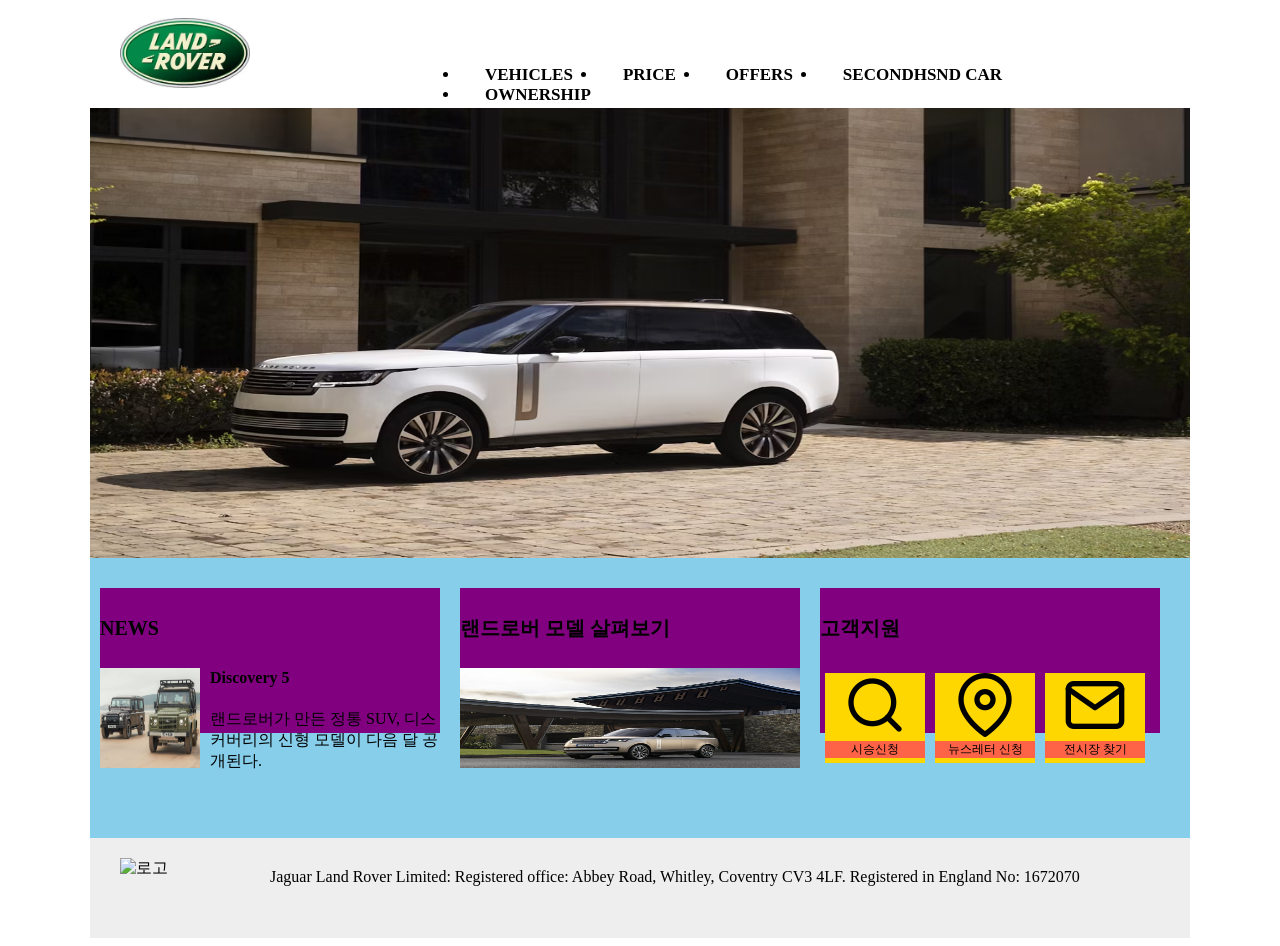
==== index.html @ 573abccf "Add files via upload" ====
<!DOCTYPE html>
<html>
  <head>
    <title>Page Title</title>
<link href="css/style.css" rel="stylesheet">
<link href="css/reset/css" rel=?stylesheet">
    
  </head>
  <body>

    <header>
      <div id="logo">
        <img src="./img/logo.jpg" alt="랜드로버로고"> 
      </div>


      <nav>
        <ul>
          <li><a href="#">VEHICLES</a></li>
          <li><a href="#">PRICE</a></li>
          <li><a href="#">OFFERS</a></li>
          <li><a href="#">SECONDHSND CAR</a></li>
          <li><a href="#">OWNERSHIP</a></li>
        </ul>
      </nav>

    </header>

    <div id="slider">
      <img src="./img/slider.avif" alt="랜드로버차">
    </div>

    <section>


      <article>
        <h3>NEWS</h3>
        <img src="./img/1.jpg" alt="">
        <h4>Discovery 5</h4>
        <p>랜드로버가 만든 정통 SUV, 디스커버리의 신형 모델이 다음 달 공개된다.
        </p>
      </article>



      <article>
        <h3>랜드로버 모델 살펴보기</h3>
        <img src="./img/2.jpg" alt="" class="img2">

      </article>



      <article>
        <h3>고객지원</h3>
        <div class="iconbox">
          <img src="./img/3.webp" alt="">
          <span>시승신청</span>
        </div>

        <div class="iconbox">
          <img src="./img/4.webp" alt="">
          <span>뉴스레터 신청</span>
        </div>

        <div class="iconbox">
          <img src="./img/5.webp" alt="">
          <span>전시장 찾기</span>
        </div>
      </article>


    </section>




    <footer>
      <img src="https://encrypted-tbn0.gstatic.com/images?q=tbn:ANd9GcQDxm4b3OknkP6iRrcgBnzBGha7xTxg5557mQ&s" alt="로고">
      <p>Jaguar Land Rover Limited: Registered office: Abbey Road, Whitley, Coventry CV3 4LF. Registered in England No: 1672070
      </p>
    </footer>
  </body>
</html>
---- css/style.css ----
@charset "utf-8";
header {width:1100px; height:100px;  margin:0 auto;}
      #logo {width:130px; height:70px; float:left; margin:10px 0 0 30px;}
      #logo > img {width:100%; height:100%;}

      nav {width:740px; height:30px; float:right; margin:40px 30px 0 0px;}
      nav > ul  {font-size:17px;}
      nav > ul > li {float:left;}
      nav > ul > li > a {text-decoration:none; color:#000; margin:0 25px; font-weight:bold;}
      nav > ul > li > a:hover {color:green;} 

      #slider {width:1100px; height:450px;  margin:0 auto;}
      #slider > img {width:100%; height:100%;}


      section {width:1100px; height:280px; background-color:skyblue; margin:0 auto;}
      article {width:340px; height:145px; float:left; margin:30px 10px; background-color:purple;}
      article > h3 {font-size:20px; line-height:40px;}
      article > img {float:left; width:100px; height:100px; margin:0 10px 0 0px;}
      .img2 {float:left; width:100%; height:100px;}

      .iconbox {width:100px; height:90px; background-color:gold; float:left; margin:5px; text-align:center;}
      .iconbox > span {display:block; width:100%; text-align:center; font-size:12px; background-color:tomato;}

      footer {width:1100px; height:100px; background-color:#eee; margin:0 auto;}
      footer > img {width:130px; height:70px; float:left; margin:20px 0 0 30px;}
      footer > p {width:900px; float:right; margin:30px 20px 0 0px;}
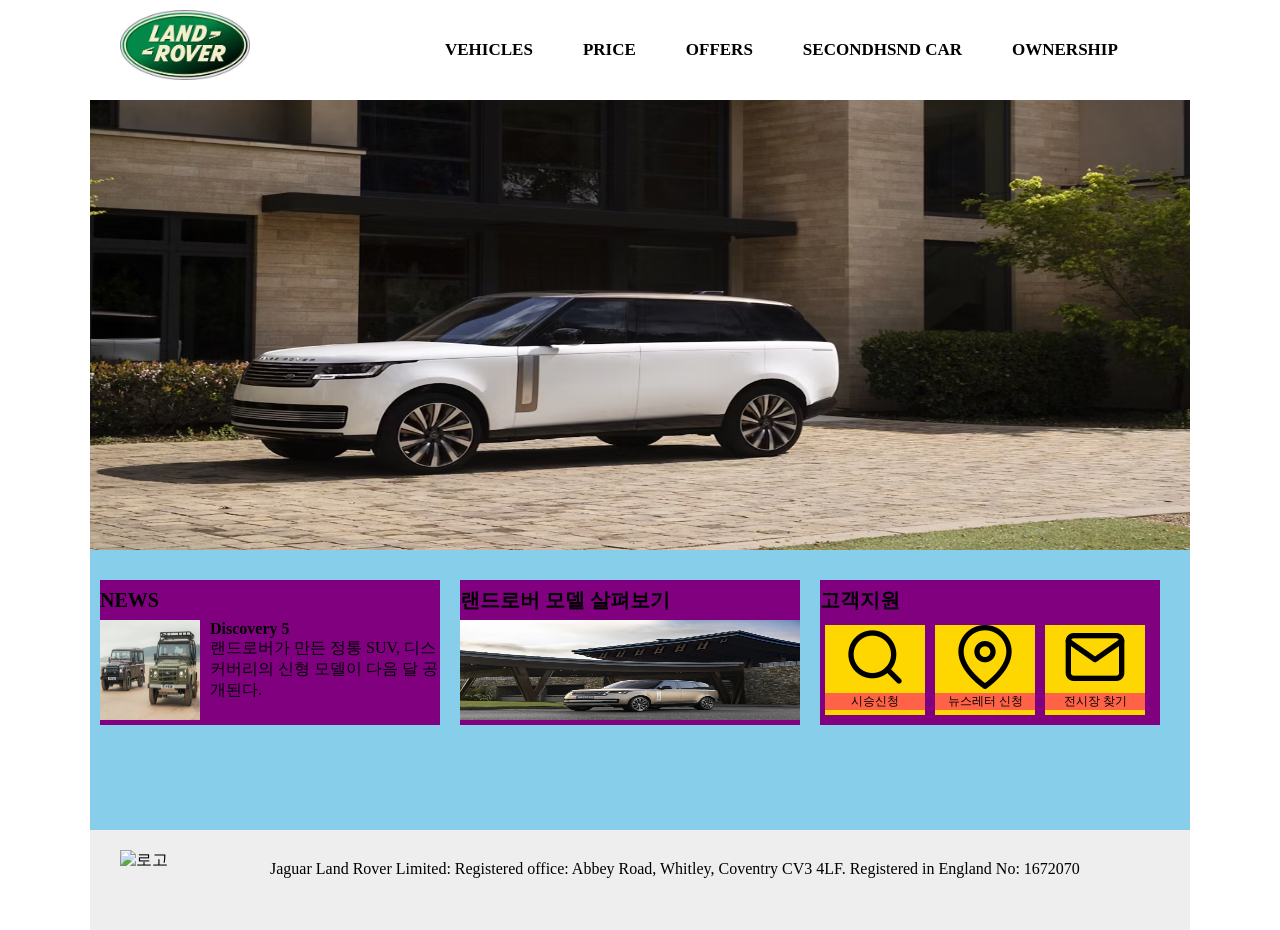
==== commit 27f094b5: "Update index.html" ====
--- a/index.html
+++ b/index.html
@@ -3,7 +3,7 @@
   <head>
     <title>Page Title</title>
 <link href="css/style.css" rel="stylesheet">
-<link href="css/reset/css" rel=?stylesheet">
+<link href="css/reset.css" rel="stylesheet">
     
   </head>
   <body>
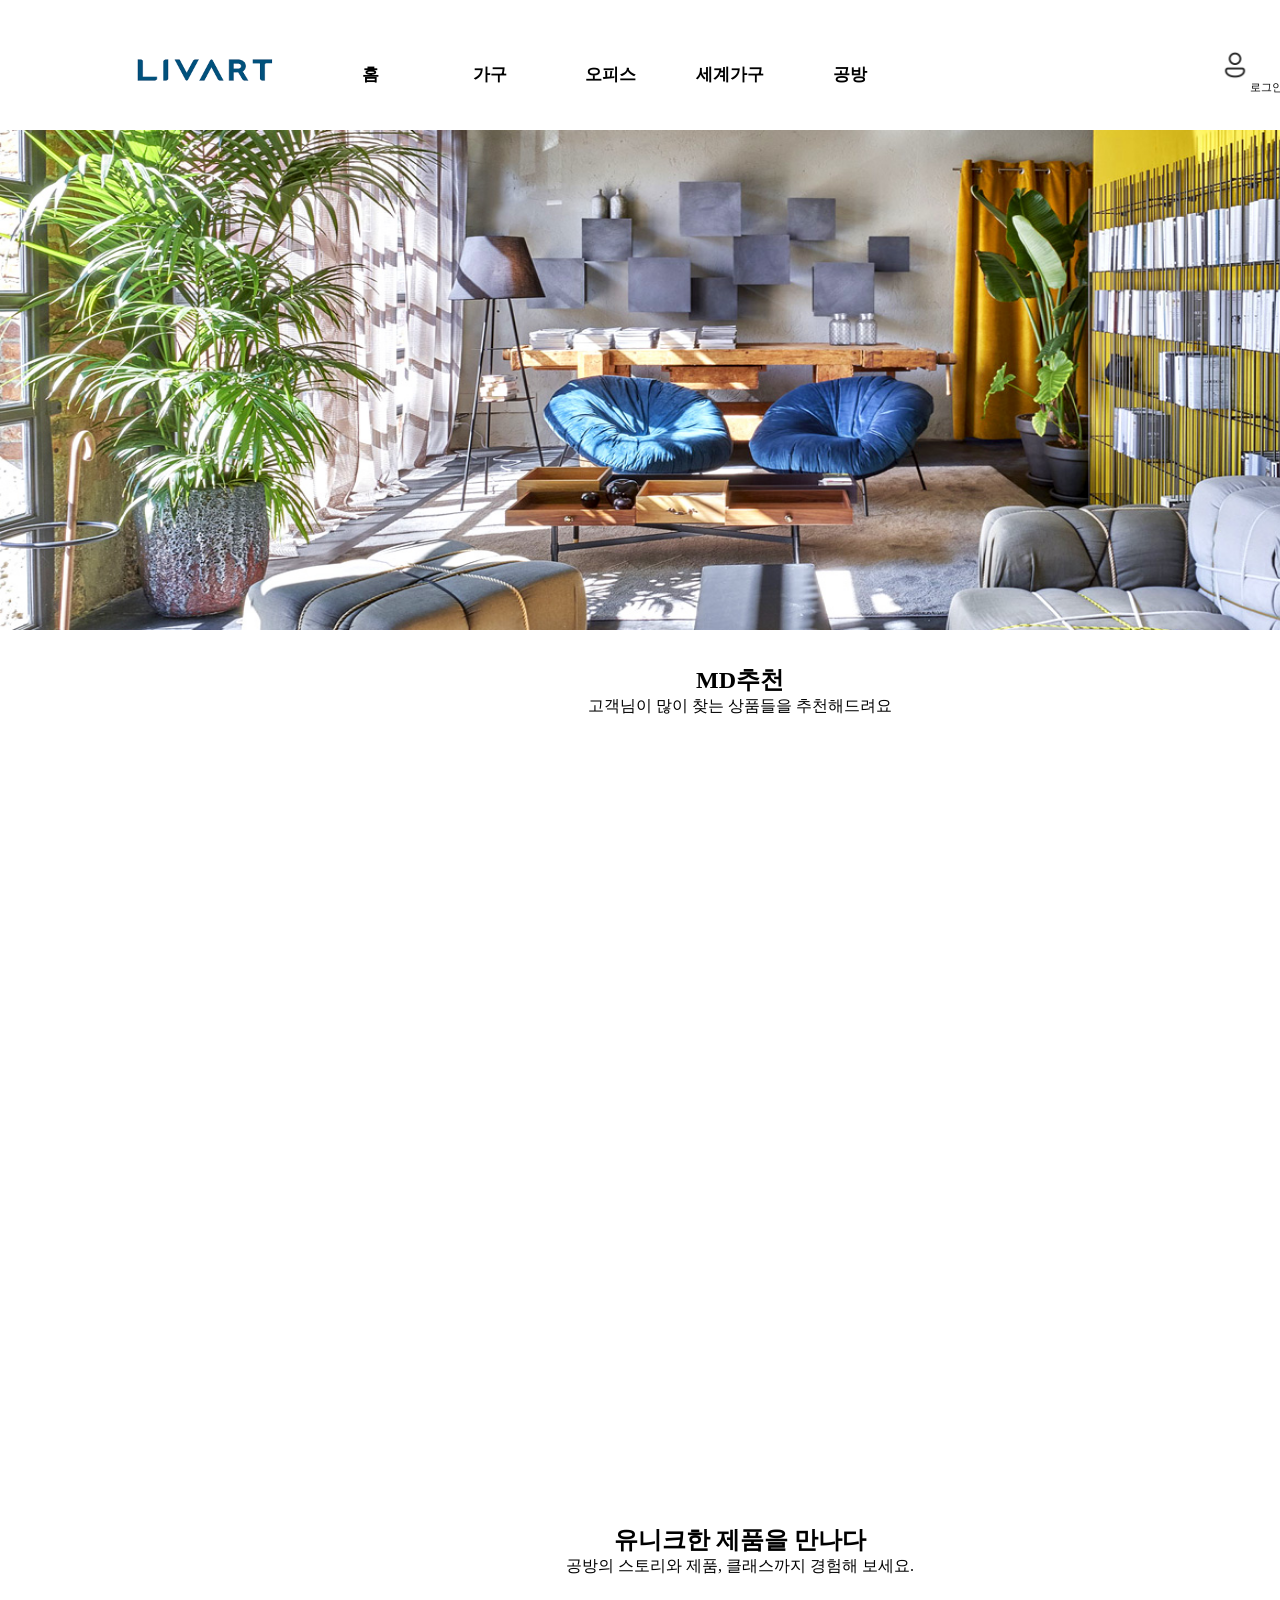
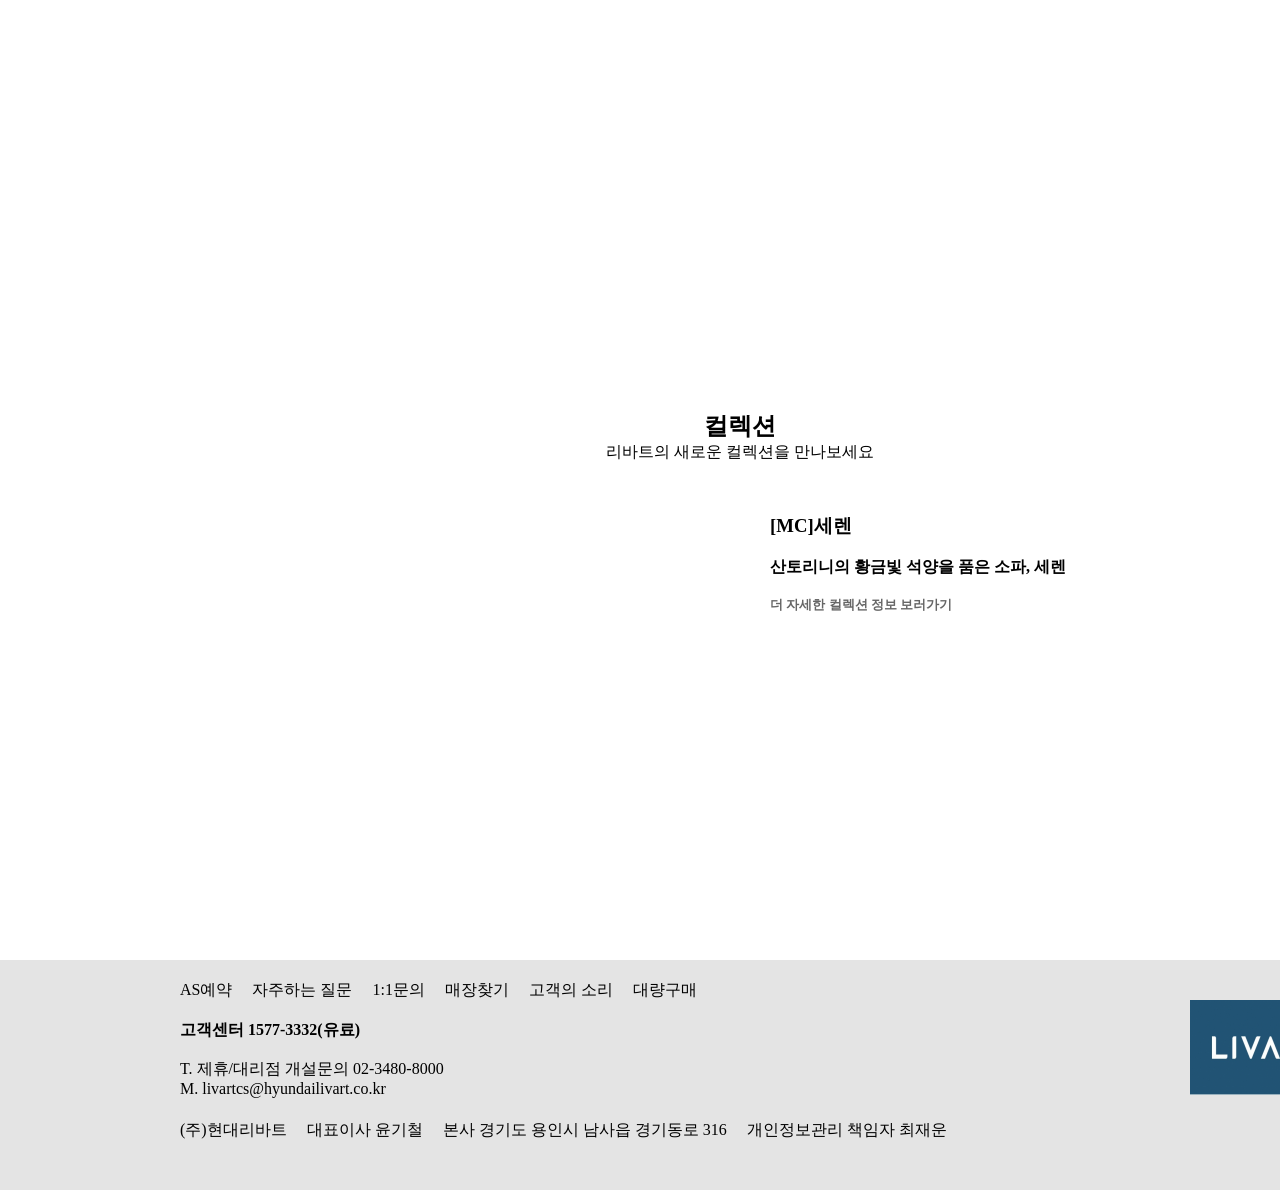
==== commit 9f31a61b: "Add files via upload" ====
--- a/index.html
+++ b/index.html
@@ -1,84 +1,456 @@
 <!DOCTYPE html>
 <html>
-  <head>
-    <title>Page Title</title>
-<link href="css/style.css" rel="stylesheet">
-<link href="css/reset.css" rel="stylesheet">
-    
-  </head>
-  <body>
-
-    <header>
-      <div id="logo">
-        <img src="./img/logo.jpg" alt="랜드로버로고"> 
-      </div>
-
-
-      <nav>
+
+<head>
+  <title>Page Title</title>
+  <link href="css/reset.css" rel="stylesheet">
+  <link href="css/style.css" rel="stylesheet">
+</head>
+
+
+<script src="https://ajax.aspnetcdn.com/ajax/jQuery/jquery-3.7.0.min.js"></script>
+
+<body>
+
+  <header>
+    <div id="logo">
+      <img src="img/logo1.webp" alt="리바트">
+    </div>
+
+
+    <nav>
+
+      <ul class="menu">
+
+        <li><a href="#">홈</a>
+        
+        </li>
+
+        <li><a href="#">가구</a>
+
+          <ul class="sub">
+
+            <li><a href="#">거실</a></li>
+
+            <li><a href="#">주방</a></li>
+
+            <li><a href="#">사무실</a></li>
+
+            <li><a href="#">키즈</a></li>
+
+          </ul>
+
+        </li>
+
+        <li><a href="#">오피스</a>
+
+          <ul class="sub">
+
+            <li><a href="#">책상</a></li>
+
+            <li><a href="#">의자</a></li>
+
+            <li><a href="#">파티션</a></li>
+
+          </ul>
+
+        </li>
+        <li><a href="#">세계가구</a>
+
+          <ul class="sub">
+
+            <li><a href="#">룩북</a></li>
+
+            <li><a href="#">쇼케이스</a></li>
+
+            <li><a href="#">브랜드</a></li>
+
+            <li><a href="#">디자이너</a></li>
+
+          </ul>
+
+        </li>
+        <li><a href="#">공방</a>
+
+          <ul class="sub">
+
+            <li><a href="#">아티스트</a></li>
+
+            <li><a href="#">제작상품</a></li>
+
+            <li><a href="#">클래스</a></li>
+
+            <li><a href="#">이벤트</a></li>
+
+          </ul>
+
+        </li>
+
+      </ul>
+
+    </nav>
+
+
+    <article>
+
+      <div class="box">
+        <a href="#"><img src="img/icon1.webp" alt="로그인">
+        </a>
+        <span>로그인</span>
+
+      </div>
+
+
+
+      <div class="box">
+        <a href="#"><img src="img/icon2.webp" alt="회원가입">
+        </a>
+        <span>회원가입</span>
+
+      </div>
+
+
+
+      <div class="box"><a href="#"><img src="img/icon3.webp" alt="마이스토어">
+        </a>
+        <span>마이스토어</span>
+
+      </div>
+
+
+
+    </article>
+  </header>
+
+
+  <div id="slider">
+
+
+    <ul class="slide">
+
+
+
+      <li><img src="img/slider.jpg" alt="리바트"></li>
+
+
+
+      <li><img src="https://www.hyundailivart.co.kr/upload_mall/userupload/mous01.png" alt="리바트"></li>
+
+
+
+      <li><img src="https://www.hyundailivart.co.kr/upload_mall/userupload/GLG01.jpg" alt="리바트"></li>
+
+
+    </ul>
+
+
+
+
+
+
+  </div>
+
+
+
+  <section>
+    <!-----엠디추천----->
+    <div id="product1">
+
+      <h1>MD추천</h1>
+      <p>고객님이 많이 찾는 상품들을 추천해드려요</p>
+
+      <div class="md"></div>
+
+      <div class="md"></div>
+
+      <div class="md"></div>
+
+      <div class="md"></div>
+
+      <div class="md"></div>
+
+      <div class="md"></div>
+
+      <div class="md"></div>
+
+      <div class="md"></div>
+
+    </div>
+
+    <!-----엠디추천 끝------>
+
+    <!-------유니크 시작------->
+    <div id="product2">
+      <h1>유니크한 제품을 만나다</h1>
+      <p>공방의 스토리와 제품, 클래스까지 경험해 보세요.</p>
+
+      <div class="unique"></div>
+
+      <div class="unique"></div>
+
+      <div class="unique"></div>
+
+      <div class="unique"></div>
+
+    </div>
+
+    <!------유니크 끝--------->
+
+    <!------컬렉션 시작---->
+    <div id="product3">
+      <h1>컬렉션</h1>
+      <p>리바트의 새로운 컬렉션을 만나보세요</p>
+      <div class="collection1"></div>
+
+
+      <div class="collection2">
+        <h3>[MC]세렌</h3><br>
+        <h4>산토리니의 황금빛 석양을 품은 소파, 세렌</h4><br>
+        <h5><a href="#">더 자세한 컬렉션 정보 보러가기</a></h5>
+
+        <div class="collection2_2"></div>
+
+        <div class="collection2_2"></div>
+
+        <div class="collection2_2"></div>
+
+
+
+      </div>
+      <!--------컬렉션 끝----->
+    </div>
+  </section>
+
+  <footer>
+    <div id="intro">
+
+
+      <div id="office">
         <ul>
-          <li><a href="#">VEHICLES</a></li>
-          <li><a href="#">PRICE</a></li>
-          <li><a href="#">OFFERS</a></li>
-          <li><a href="#">SECONDHSND CAR</a></li>
-          <li><a href="#">OWNERSHIP</a></li>
+          <li><a href="#">AS예약</a></li>
+
+          <li><a href="#">자주하는 질문</a></li>
+
+          <li><a href="#">1:1문의</a></li>
+
+          <li><a href="#">매장찾기</a></li>
+
+          <li><a href="#">고객의 소리</a></li>
+
+          <li><a href="#">대량구매</a></li>
         </ul>
-      </nav>
-
-    </header>
-
-    <div id="slider">
-      <img src="./img/slider.avif" alt="랜드로버차">
+      </div>
+
+
+
+      <div id="call">
+        <div id="incall">
+          <h4>고객센터 1577-3332(유료)</h4><br>
+          <p>T. 제휴/대리점 개설문의 02-3480-8000<br>M. livartcs@hyundailivart.co.kr</p><br>
+        </div>
+
+        <div id="bottomlogo">
+          <img src="img/logo2.jpg" alt="로고">
+
+        </div>
+
+        <div id="adress">
+          <ul>
+            <li>(주)현대리바트</li>
+            <li>대표이사 윤기철</li>
+            <li>본사 경기도 용인시 남사읍 경기동로 316</li>
+            <li>개인정보관리 책임자 최재운</li>
+          </ul>
+        </div>
+
+      </div>
     </div>
 
-    <section>
-
-
-      <article>
-        <h3>NEWS</h3>
-        <img src="./img/1.jpg" alt="">
-        <h4>Discovery 5</h4>
-        <p>랜드로버가 만든 정통 SUV, 디스커버리의 신형 모델이 다음 달 공개된다.
-        </p>
-      </article>
-
-
-
-      <article>
-        <h3>랜드로버 모델 살펴보기</h3>
-        <img src="./img/2.jpg" alt="" class="img2">
-
-      </article>
-
-
-
-      <article>
-        <h3>고객지원</h3>
-        <div class="iconbox">
-          <img src="./img/3.webp" alt="">
-          <span>시승신청</span>
-        </div>
-
-        <div class="iconbox">
-          <img src="./img/4.webp" alt="">
-          <span>뉴스레터 신청</span>
-        </div>
-
-        <div class="iconbox">
-          <img src="./img/5.webp" alt="">
-          <span>전시장 찾기</span>
-        </div>
-      </article>
-
-
-    </section>
-
-
-
-
-    <footer>
-      <img src="https://encrypted-tbn0.gstatic.com/images?q=tbn:ANd9GcQDxm4b3OknkP6iRrcgBnzBGha7xTxg5557mQ&s" alt="로고">
-      <p>Jaguar Land Rover Limited: Registered office: Abbey Road, Whitley, Coventry CV3 4LF. Registered in England No: 1672070
-      </p>
-    </footer>
-  </body>
-</html>
+
+  </footer>
+
+  <script>
+    //menu
+    $(function () {
+
+      $('.menu > li').mouseover(function () {
+
+        $('.sub').stop().slideDown();
+
+      }).mouseout(function () {
+
+        $('.sub').stop().slideUp();
+
+      });
+
+    });
+
+
+
+
+
+    //slider
+    var i = 0;
+
+    function slide() {
+
+      i++;
+
+      if (i > $('.slide li:last').index()) {
+
+        i = 0;
+
+      }
+
+      $('.slide li').eq(i).stop().fadeIn('slow');
+
+      $('.slide li').eq(i - 1).stop().fadeOut();
+
+    }
+
+    setInterval(slide, 3000);
+
+
+
+    //md
+    $(function () {
+
+      $.ajax({
+
+        url: "./json/new.json",
+
+        dataType: "json",
+
+        success: function (data) {
+
+          if (data.length > 0) {
+
+            for (var i in data) {
+
+              $(".md").eq(i).append('<a href="#">' + "<img src='" + data[i].url + "'/>" + '</a>');
+
+              $(".md").eq(i).append('<p>' + data[i].title + "<p>");
+
+              $(".md").eq(i).append('<h5><a href="#">' + data[i].subtitle + "</a></h5>");
+
+              $(".md").eq(i).append("<p>" + data[i].price + "</p>");
+
+            }
+
+          }
+
+        }
+
+      });
+
+
+    });
+
+
+    //unique
+    $(function () {
+
+$.ajax({
+
+  url: "./json/new2.json",
+
+  dataType: "json",
+
+  success: function (data) {
+
+    if (data.length > 0) {
+
+      for (var i in data) {
+
+        $(".unique").eq(i).append('<a href="#">' + "<img src='" + data[i].url + "'/>" + '</a>');
+
+        $(".unique").eq(i).append('<p>' + data[i].title + "<p>");
+
+        $(".unique").eq(i).append('<h5><a href="#">' + data[i].subtitle + "</a></h5>");
+
+        $(".unique").eq(i).append("<p>" + data[i].price + "</p>");
+
+      }
+
+    }
+
+  }
+
+});
+
+
+});
+
+//collection1
+$(function () {
+
+$.ajax({
+
+  url: "./json/new3.json",
+
+  dataType: "json",
+
+  success: function (data) {
+
+    if (data.length > 0) {
+
+      for (var i in data) {
+
+        $(".collection1").eq(i).append('<a href="#">' + "<img src='" + data[i].url + "'/>" + '</a>');
+
+
+      }
+
+    }
+
+  }
+
+});
+
+
+});
+
+
+//collection2
+$(function () {
+
+$.ajax({
+
+  url: "./json/new4.json",
+
+  dataType: "json",
+
+  success: function (data) {
+
+    if (data.length > 0) {
+
+      for (var i in data) {
+
+        $(".collection2_2").eq(i).append('<a href="#">' + "<img src='" + data[i].url + "'/>" + '</a>');
+
+        $(".collection2_2").eq(i).append('<h5><a href="#">' + data[i].subtitle + "</a></h5>");
+
+        $(".collection2_2").eq(i).append("<p>" + data[i].price + "</p>");
+
+      }
+
+    }
+
+  }
+
+});
+
+
+});
+
+
+
+  </script>
+
+
+
+
+
+</body>
+
+</html>
--- a/css/style.css
+++ b/css/style.css
@@ -1,27 +1,348 @@
-@charset "utf-8";
-header {width:1100px; height:100px;  margin:0 auto;}
-      #logo {width:130px; height:70px; float:left; margin:10px 0 0 30px;}
-      #logo > img {width:100%; height:100%;}
-
-      nav {width:740px; height:30px; float:right; margin:40px 30px 0 0px;}
-      nav > ul  {font-size:17px;}
-      nav > ul > li {float:left;}
-      nav > ul > li > a {text-decoration:none; color:#000; margin:0 25px; font-weight:bold;}
-      nav > ul > li > a:hover {color:green;} 
-
-      #slider {width:1100px; height:450px;  margin:0 auto;}
-      #slider > img {width:100%; height:100%;}
-
-
-      section {width:1100px; height:280px; background-color:skyblue; margin:0 auto;}
-      article {width:340px; height:145px; float:left; margin:30px 10px; background-color:purple;}
-      article > h3 {font-size:20px; line-height:40px;}
-      article > img {float:left; width:100px; height:100px; margin:0 10px 0 0px;}
-      .img2 {float:left; width:100%; height:100px;}
-
-      .iconbox {width:100px; height:90px; background-color:gold; float:left; margin:5px; text-align:center;}
-      .iconbox > span {display:block; width:100%; text-align:center; font-size:12px; background-color:tomato;}
-
-      footer {width:1100px; height:100px; background-color:#eee; margin:0 auto;}
-      footer > img {width:130px; height:70px; float:left; margin:20px 0 0 30px;}
-      footer > p {width:900px; float:right; margin:30px 20px 0 0px;}
+@charset "utf=8";
+
+a {
+  text-decoration: none;
+  color: #000;
+}
+
+header {
+  width: 1500px;
+
+  height: 130px;
+  margin: 0 auto;
+}
+
+#logo {
+  width: 150px;
+
+  height: 130px;
+  float: left;
+  margin: 5px 0 0 130px;
+}
+
+#logo>img {
+  width: 100%;
+  height: 100%
+}
+
+nav {
+  width: 800px;
+  height: 40px;
+  float: left;
+  margin: 50px 50px 0 30px;
+  text-align: center;
+}
+.menu>li {
+  float: left;
+  width: 15%;
+  text-align: center;
+  line-height: 50px;
+}
+
+.menu>li>a {
+
+  text-transform: uppercase;
+  display: block;
+  text-decoration: none;
+  color: #000;
+  font-size: 17px;
+  font-weight: bold;
+}
+
+.menu>li>a:hover {
+  color: grey;
+}
+
+.menu>ul>li {
+  float: left;
+  margin: 0px 50px;
+}
+
+
+.sub {
+  width: 100%;
+  height: 250px;
+  background-color: #fff;
+  display: none;
+  color: #333;
+  z-index: 3;
+  position: relative;
+}
+
+.sub>li>a {
+  display: block;
+  font-size: 15px;
+
+}
+
+.sub>li>a:hover {
+  background-color: #a8a6a6;
+  color: #fff;
+}
+
+
+
+
+
+
+
+article {
+  width: 250px;
+  height: 40px;
+
+  float: right;
+  margin: 50px 30px 30px;
+}
+
+article>.box>a>img {
+  width: 30px;
+  height: 30px;
+  float: left;
+}
+
+article .box>span {
+  display: block;
+  float: left;
+  font-size: 11px;
+  margin: 30px 0 0 0px;
+}
+
+article .box>span>a {
+  text-decoration: none;
+  color: #333;
+}
+
+
+
+#slider {
+  width: 1500px;
+
+  height: 430px;
+  margin: 0 auto;
+  position: relative;}
+
+#slider>img {
+  width: 100%;
+  height: 100%;
+}
+.slide {width: 100%;}
+
+.slide > li {width: 100%; height: 500px; position: absolute; left: 0; top:0;}
+
+.slide > li > img {width: 100%; height: 100%;}
+
+.slide li:not(:first-child) {display: none;}
+
+
+
+
+section {
+  width: 1500px;
+
+  height: 2000px;
+  margin: 0 auto;
+}
+
+#product1 {
+  width: 1300px;
+  height: 800px;
+
+  margin: 90px 75px 0 90px;
+  float: left;
+  display: flex;
+  flex-wrap: wrap;
+  justify-content: center;
+  align-content: center;
+}
+
+#product1>h1 {
+  width: 100%;
+  text-align: center;
+}
+
+#product1>p {
+  width: 100%;
+  text-align: center;
+}
+
+#product1>.md {
+  width: 270px;
+  height: 320px;
+
+  margin: 20px;
+  float: left;
+}
+
+#product1>.md>a>img {
+  width: 100%;
+  height: 80%
+}
+
+#product1>.md>p {
+  font-size: small;
+}
+
+
+
+#product2 {
+  width: 1300px;
+  height: 400px;
+
+  margin: 80px 75px 0 90px;
+  float: left;
+  display: flex;
+  flex-wrap: wrap;
+  justify-content: center;
+  align-content: center;
+}
+
+#product2>h1 {
+  width: 100%;
+  text-align: center;
+}
+
+#product2>p {
+  width: 100%;
+  text-align: center;
+}
+
+#product2>.unique {
+  width: 270px;
+  height: 320px;
+
+  margin: 20px;
+  float: left;
+}
+
+#product2>.unique>a>img {
+  width: 100%;
+  height: 80%;
+}
+
+#product2>.unique>p {
+  font-size: small;
+}
+
+
+
+#product3 {
+  width: 1300px;
+  height: 500px;
+
+  margin: 80px 75px 0 90px;
+  float: left;
+}
+
+#product3>h1 {
+  text-align: center;
+}
+
+#product3>p {
+  text-align: center;
+  ;
+}
+
+#product3>.collection1 {
+  width: 600px;
+  height: 400px;
+  margin: 30px 0 0 55px;
+}
+
+#product3>.collection1>img {
+  width: 100%; height:100%;
+}
+
+#product3>.collection2 {
+  width: 620px;
+  height: 400px;
+
+  float: right;
+  margin: -380px 0 0 0px;
+}
+
+
+#product3>.collection2>h5>a {
+  color: #666
+}
+
+.collection2_2 {
+  width: 180px;
+  height: 230px;
+
+  margin: 45px 0 0 20px;
+  float: left;
+}
+
+.collection2_2>a>img {
+  width: 100%;
+  height: 75%
+}
+
+.collection2_2>p {
+  font-size: small;
+}
+
+
+
+
+
+footer {
+  width: 100%;
+  height: 230px;
+  background-color: rgb(228, 228, 228);
+  margin: 0 auto;
+}
+
+#intro {
+  width: 1500px;
+  height: 200px;
+
+  margin: 0 auto;
+}
+
+#office {
+  width: 1200px;
+  height: 30px;
+  float: left;
+
+  margin: 10px 0 0 170px;
+}
+
+#bottomlogo {
+  width: 150px;
+
+  height: 95px;
+  float: right;
+  margin: 0 160px 0 0px;
+}
+
+#bottomlogo>img {
+  width: 100%;
+  height: 100%;
+}
+
+#office>ul>li {
+  float: left;
+  margin: 10px;
+}
+
+#incall {
+  width: 1000px;
+  height: 80px;
+  float: left;
+
+  margin: 20px 0 0 180px;
+}
+
+#adress {
+  width: 750x;
+  height: 30px;
+  float: left;
+
+  margin: 10px 110px 0 170px;
+}
+
+#adress>ul>li {
+  float: left;
+  margin: 10px;
+}
